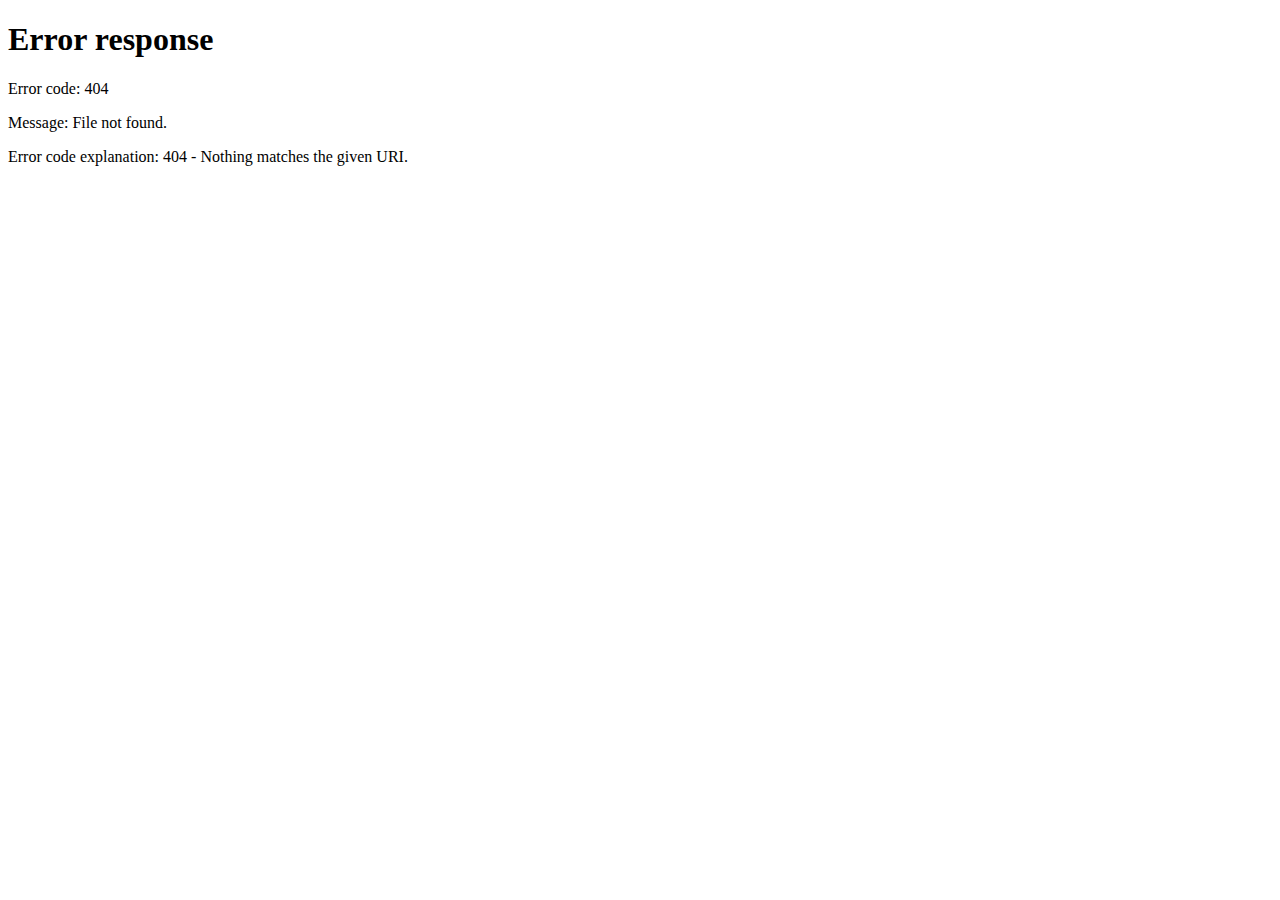
==== index.html @ 91fd3b1d "Create index.html" ====
<!DOCTYPE html>
<html>
  <head>
    <meta http-equiv="refresh" content="0; url=/E-Cv/pages/index.html">
  </head>
  <body>
    <p>Suivez <a href="//www.w3docs.com/">ce lien</a>.</p>
  </body>
</html>
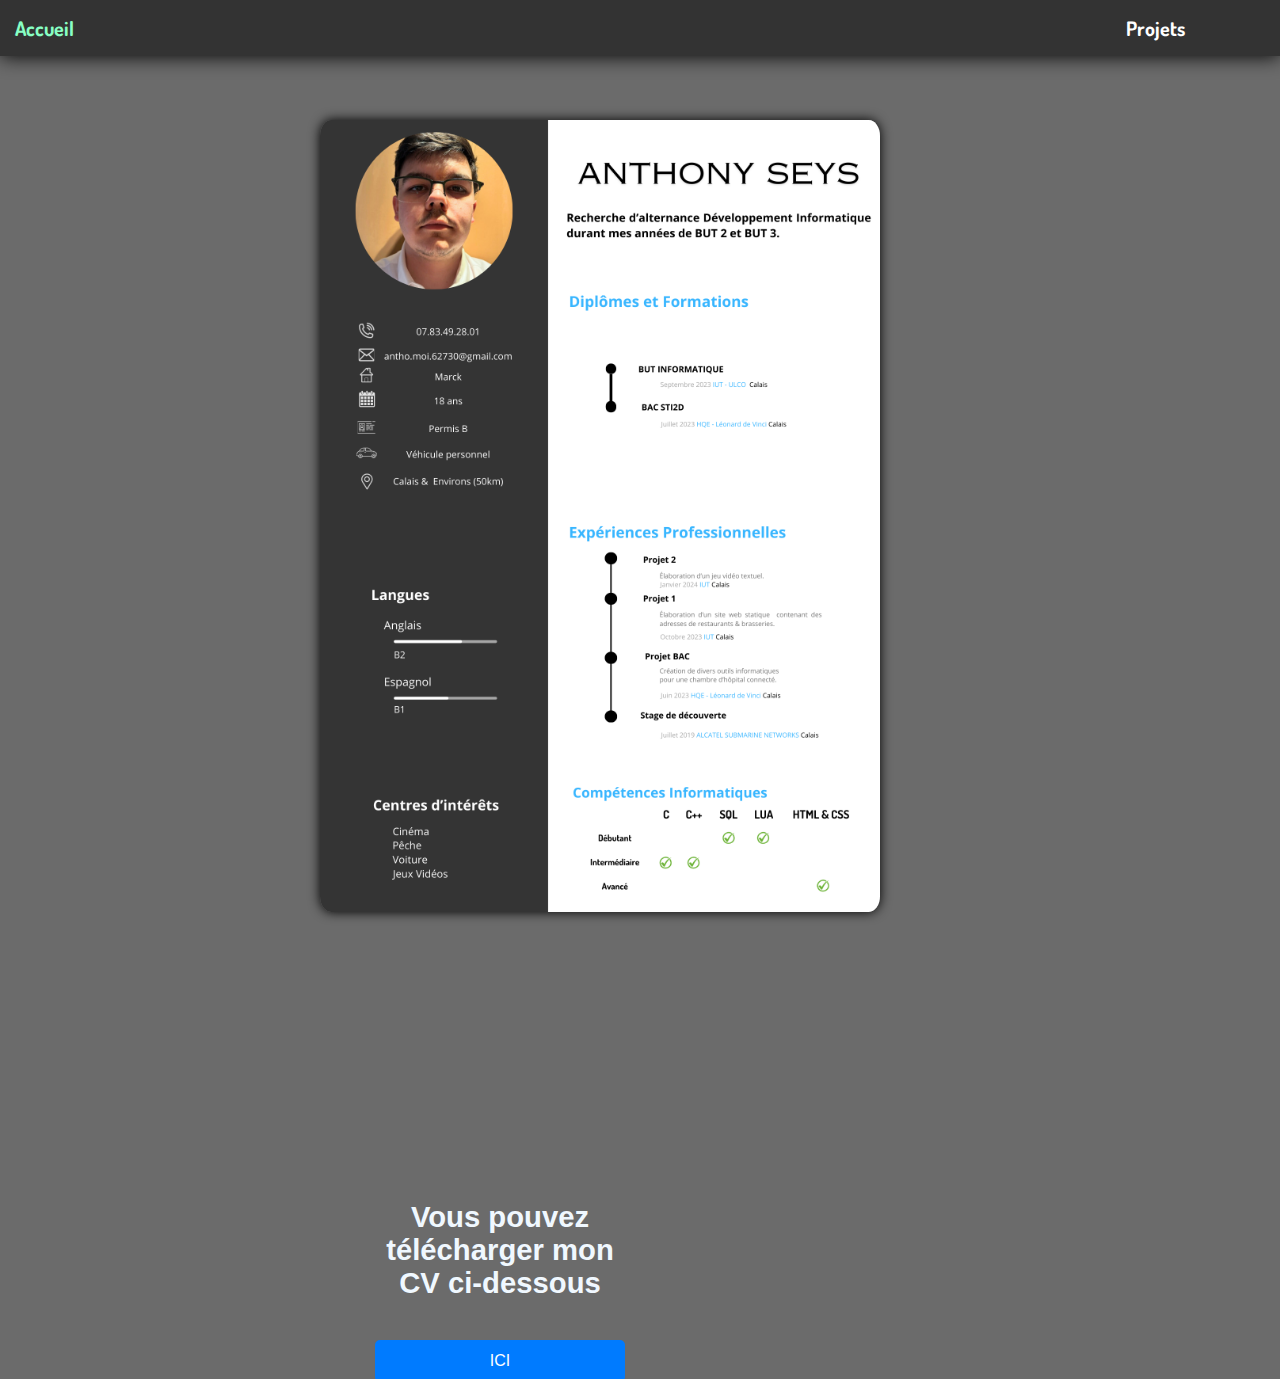
==== commit fe1cafbe: "Rename test.html to index.html" ====
--- a/index.html
+++ b/index.html
@@ -1,9 +1,12 @@
 <!DOCTYPE html>
-<html>
-  <head>
-    <meta http-equiv="refresh" content="0; url=/E-Cv/pages/index.html">
-  </head>
-  <body>
-    <p>Suivez <a href="//www.w3docs.com/">ce lien</a>.</p>
-  </body>
+<html lang="en">
+<head>
+    <meta charset="UTF-8">
+    <meta name="viewport" content="width=device-width, initial-scale=1.0">
+    <meta http-equiv="refresh" content="0; url=./E-Cv/pages/index.html">
+    <title>Document</title>
+</head>
+<body>
+    
+</body>
 </html>
